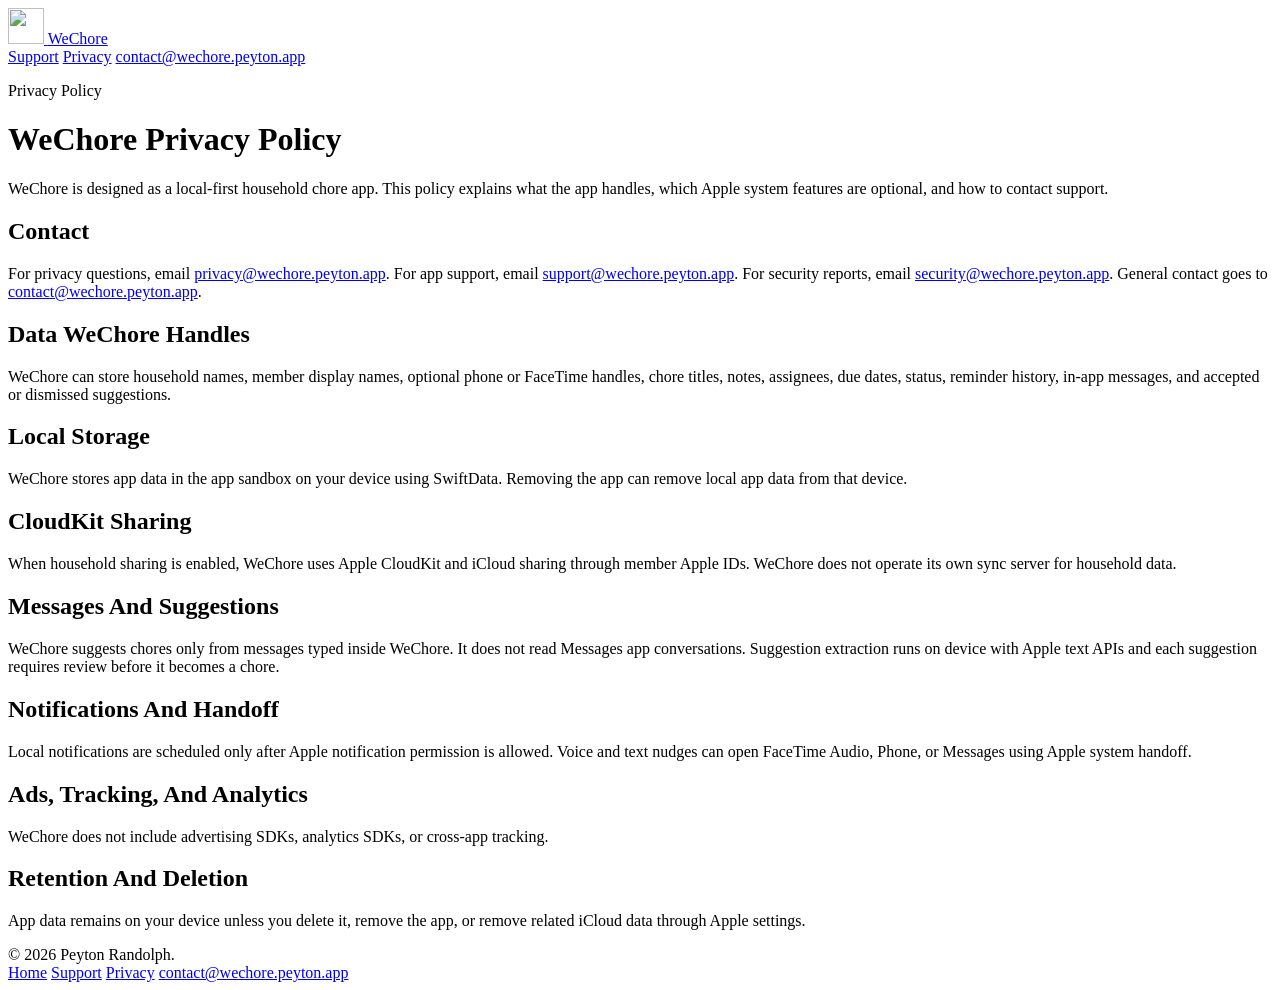
==== web/privacy/index.html @ dc197514 "Scaffold WeChore monorepo MVP" ====
<!doctype html>
<html lang="en">
  <head>
    <meta charset="utf-8" />
    <meta name="viewport" content="width=device-width, initial-scale=1" />
    <title>Privacy Policy - WeChore</title>
    <meta
      name="description"
      content="WeChore privacy policy covering local storage, CloudKit sharing, local notifications, on-device message suggestions, and Apple system handoff."
    />
    <meta name="theme-color" content="#07c160" />
    <link rel="canonical" href="https://wechore.peyton.app/privacy/" />
    <link rel="icon" href="/assets/app-icon.svg" type="image/svg+xml" />
    <link rel="stylesheet" href="/assets/site.css" />
  </head>
  <body>
    <header class="site-header">
      <nav class="nav" aria-label="Primary">
        <a class="brand" href="/" aria-label="WeChore home">
          <img src="/assets/app-icon.svg" width="36" height="36" alt="" />
          <span>WeChore</span>
        </a>
        <div class="nav-links">
          <a href="/support/">Support</a>
          <a href="/privacy/" aria-current="page">Privacy</a>
          <a href="mailto:contact@wechore.peyton.app">contact@wechore.peyton.app</a>
        </div>
      </nav>
    </header>

    <main class="content">
      <p class="eyebrow">Privacy Policy</p>
      <h1>WeChore Privacy Policy</h1>
      <p class="lead">
        WeChore is designed as a local-first household chore app. This policy explains what the app
        handles, which Apple system features are optional, and how to contact support.
      </p>

      <h2>Contact</h2>
      <p>
        For privacy questions, email
        <a href="mailto:privacy@wechore.peyton.app">privacy@wechore.peyton.app</a>. For app support,
        email <a href="mailto:support@wechore.peyton.app">support@wechore.peyton.app</a>. For
        security reports, email
        <a href="mailto:security@wechore.peyton.app">security@wechore.peyton.app</a>. General
        contact goes to <a href="mailto:contact@wechore.peyton.app">contact@wechore.peyton.app</a>.
      </p>

      <h2>Data WeChore Handles</h2>
      <p>
        WeChore can store household names, member display names, optional phone or FaceTime handles,
        chore titles, notes, assignees, due dates, status, reminder history, in-app messages, and
        accepted or dismissed suggestions.
      </p>

      <h2>Local Storage</h2>
      <p>
        WeChore stores app data in the app sandbox on your device using SwiftData. Removing the app
        can remove local app data from that device.
      </p>

      <h2>CloudKit Sharing</h2>
      <p>
        When household sharing is enabled, WeChore uses Apple CloudKit and iCloud sharing through
        member Apple IDs. WeChore does not operate its own sync server for household data.
      </p>

      <h2>Messages And Suggestions</h2>
      <p>
        WeChore suggests chores only from messages typed inside WeChore. It does not read Messages
        app conversations. Suggestion extraction runs on device with Apple text APIs and each
        suggestion requires review before it becomes a chore.
      </p>

      <h2>Notifications And Handoff</h2>
      <p>
        Local notifications are scheduled only after Apple notification permission is allowed. Voice
        and text nudges can open FaceTime Audio, Phone, or Messages using Apple system handoff.
      </p>

      <h2>Ads, Tracking, And Analytics</h2>
      <p>WeChore does not include advertising SDKs, analytics SDKs, or cross-app tracking.</p>

      <h2>Retention And Deletion</h2>
      <p>
        App data remains on your device unless you delete it, remove the app, or remove related
        iCloud data through Apple settings.
      </p>
    </main>

    <footer class="site-footer">
      <div class="footer">
        <div>© 2026 Peyton Randolph.</div>
        <nav aria-label="Footer">
          <a href="/">Home</a>
          <a href="/support/">Support</a>
          <a href="/privacy/">Privacy</a>
          <a href="mailto:contact@wechore.peyton.app">contact@wechore.peyton.app</a>
        </nav>
      </div>
    </footer>
  </body>
</html>
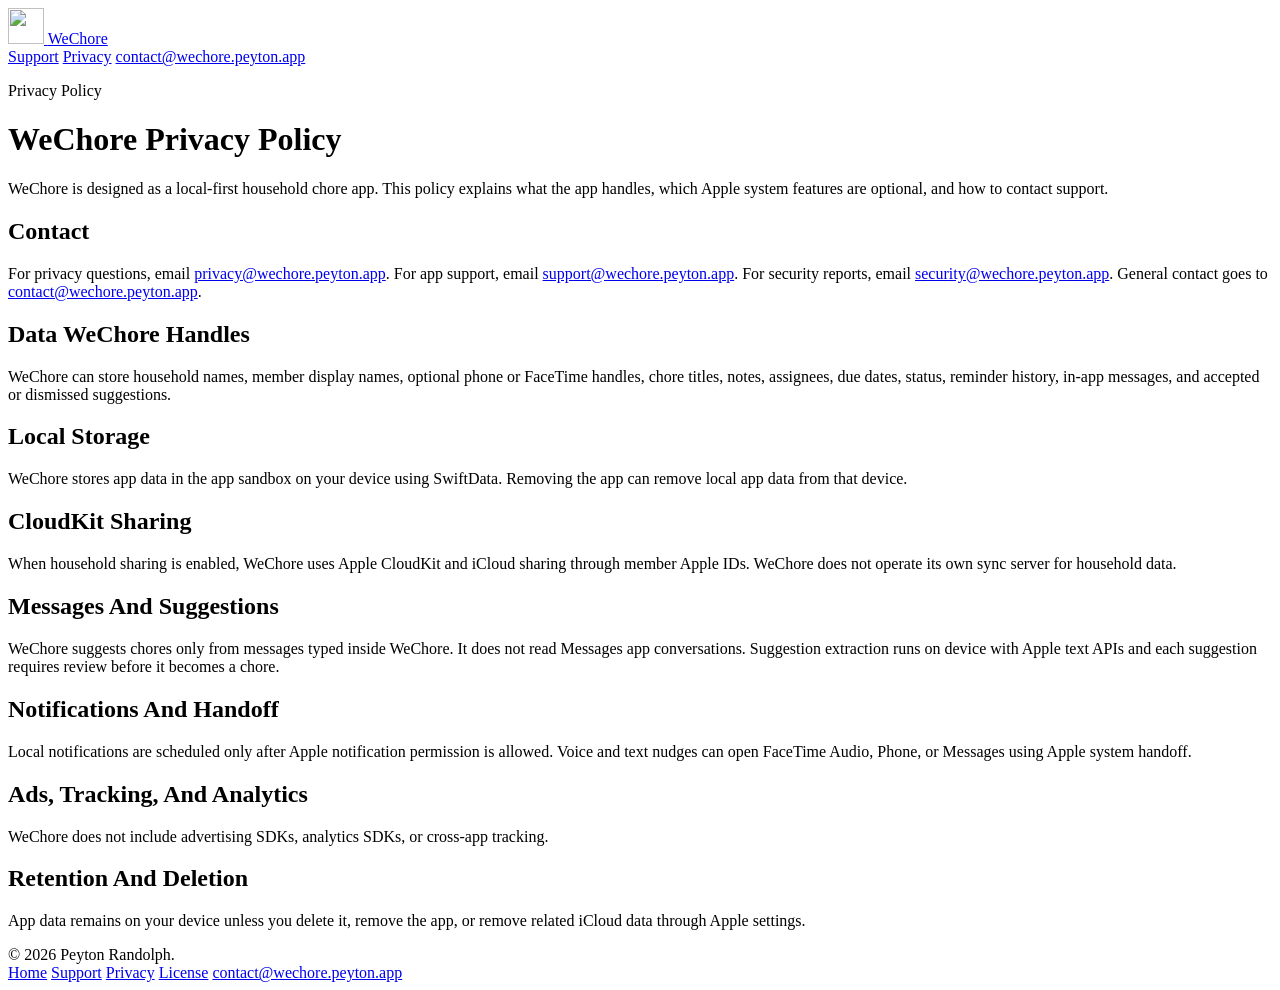
==== commit 4ed8b148: "Reserve proprietary source rights" ====
--- a/web/privacy/index.html
+++ b/web/privacy/index.html
@@ -95,6 +95,7 @@
           <a href="/">Home</a>
           <a href="/support/">Support</a>
           <a href="/privacy/">Privacy</a>
+          <a href="/license/">License</a>
           <a href="mailto:contact@wechore.peyton.app">contact@wechore.peyton.app</a>
         </nav>
       </div>
